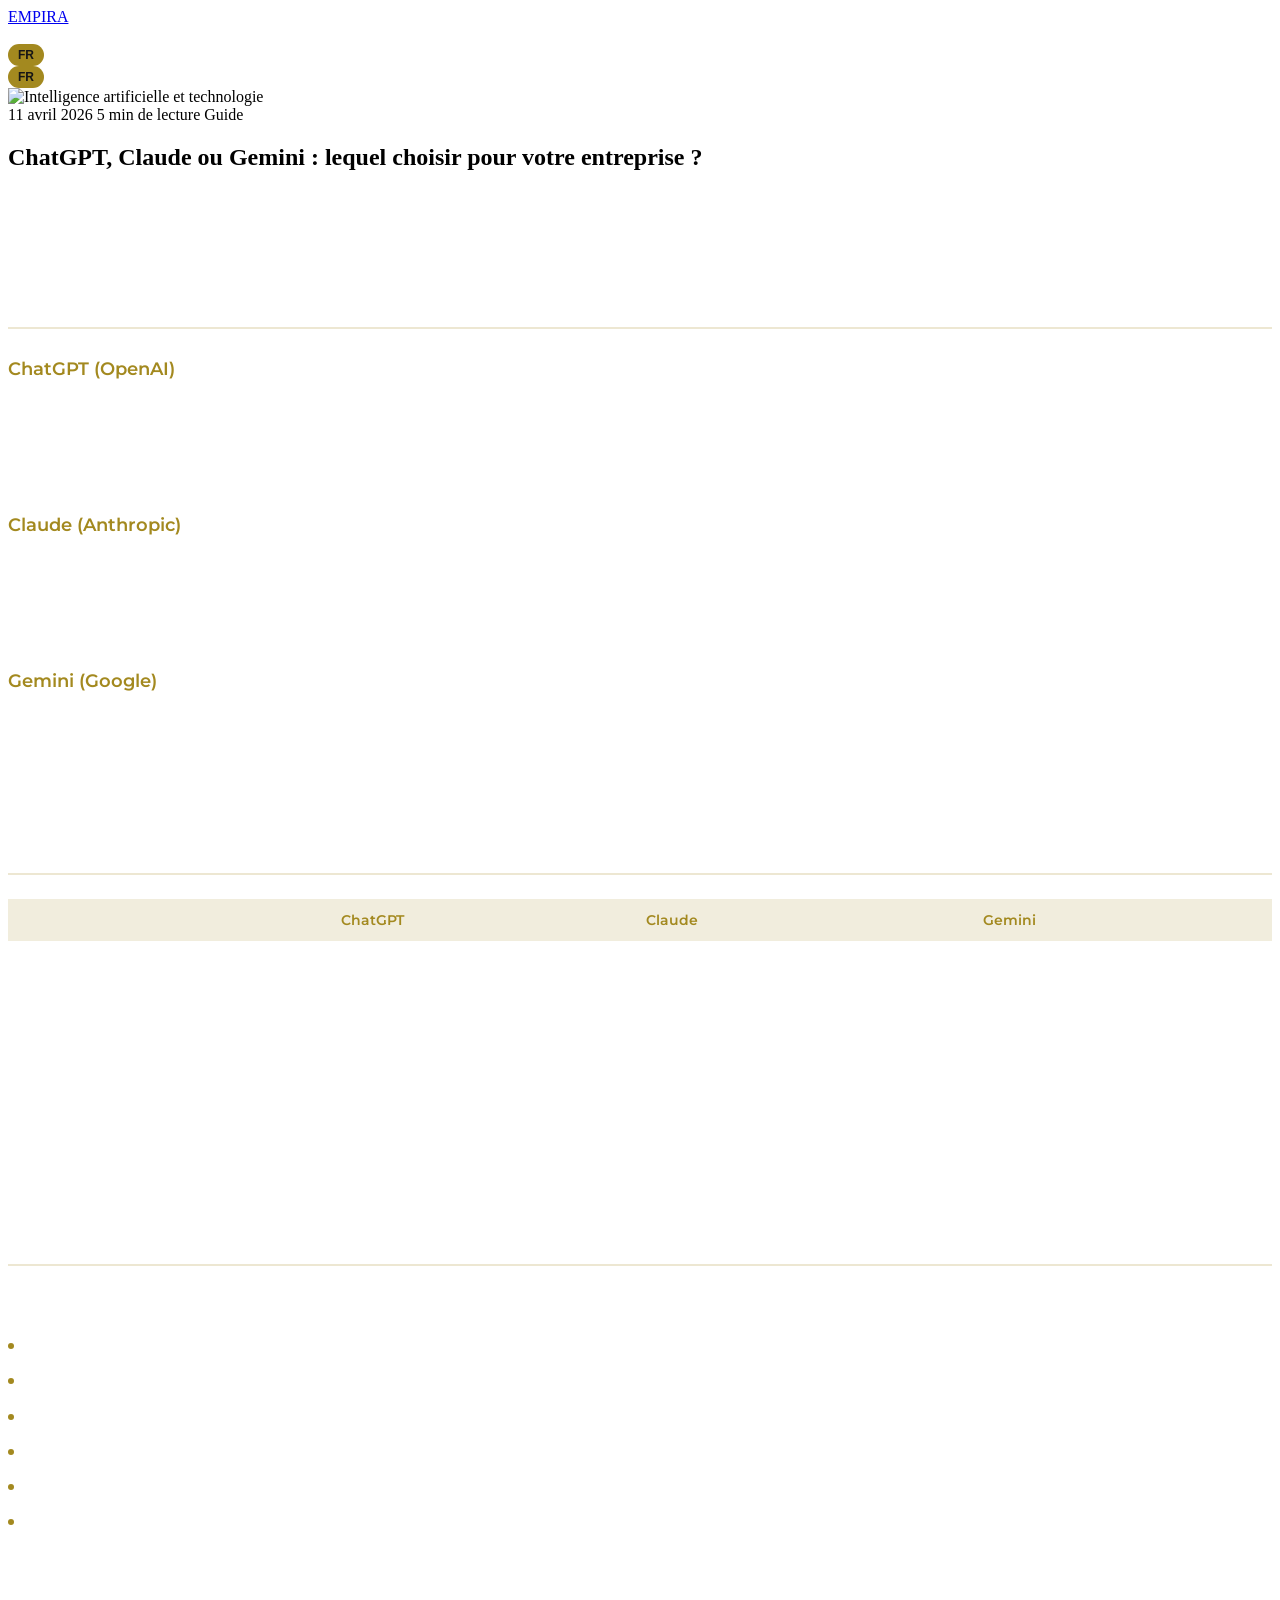
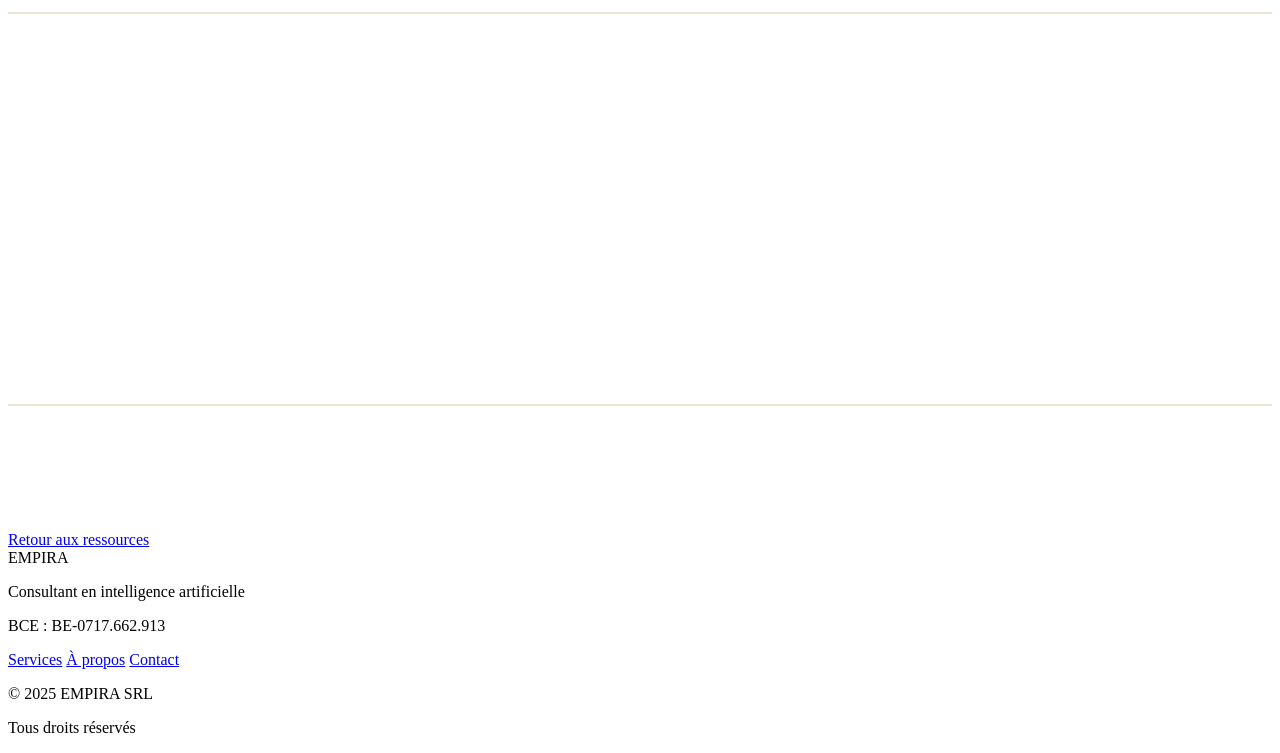
==== articles/drafts/2026-04-11-chatgpt-claude-gemini-lequel-choisir.html @ 62b1aaed "draft: ChatGPT, Claude, Gemini : lequel choisir pour votre entreprise ? Co-Authored-By: Claude Opus " ====
<!DOCTYPE html>
<html lang="fr">
<head>
  <meta charset="UTF-8">
  <meta name="viewport" content="width=device-width, initial-scale=1.0">
  <title data-i18n-title="meta.title">ChatGPT, Claude ou Gemini : lequel choisir pour votre entreprise ? | EMPIRA</title>
  <meta name="description" content="Comparatif pratique entre ChatGPT, Claude et Gemini pour les entreprises. Prix, forces, faiblesses et conseils pour faire le bon choix." data-i18n-meta="meta.description">
  <meta name="keywords" content="ChatGPT entreprise, Claude vs ChatGPT, Gemini entreprise, IA pour PME, comparatif IA, intelligence artificielle Belgique">
  <meta name="author" content="EMPIRA SRL">
  <meta name="robots" content="index, follow">
  <link rel="canonical" href="https://empira.be/articles/chatgpt-claude-gemini-lequel-choisir">

  <meta property="og:title" content="ChatGPT, Claude ou Gemini : lequel choisir pour votre entreprise ?">
  <meta property="og:description" content="Comparatif pratique entre ChatGPT, Claude et Gemini pour les entreprises.">
  <meta property="og:type" content="article">
  <meta property="og:url" content="https://empira.be/articles/chatgpt-claude-gemini-lequel-choisir">
  <meta property="og:locale" content="fr_BE">
  <meta property="og:site_name" content="EMPIRA">

  <meta name="twitter:card" content="summary_large_image">
  <meta name="twitter:title" content="ChatGPT, Claude ou Gemini : lequel choisir pour votre entreprise ?">

  <link rel="icon" type="image/x-icon" href="../../favicon.ico">

  <link rel="preconnect" href="https://fonts.googleapis.com">
  <link rel="preconnect" href="https://fonts.gstatic.com" crossorigin>
  <link href="https://fonts.googleapis.com/css2?family=Montserrat:wght@300;400;500;600;700&family=Inter:wght@300;400;500;600&display=swap" rel="stylesheet">

  <script src="https://cdn.tailwindcss.com"></script>
  <script>
    tailwind.config = {
      theme: {
        extend: {
          colors: {
            gold: { DEFAULT: '#a3891f', light: '#c9a82a', dark: '#4d410f', 50: 'rgba(163,137,31,0.1)', 100: 'rgba(163,137,31,0.2)' },
            dark: { DEFAULT: '#161616', light: '#1e1e1e', lighter: '#2a2a2a' }
          },
          fontFamily: { heading: ['Montserrat', 'sans-serif'], body: ['Inter', 'sans-serif'] }
        }
      }
    }
  </script>
  <script src="https://unpkg.com/lucide@latest"></script>

  <style>
    html { scroll-behavior: smooth; }
    ::selection { background: rgba(163,137,31,0.3); color: #fff; }
    .nav-link { color: rgba(255,255,255,0.7); font-size: 0.875rem; font-weight: 500; transition: color 0.2s; text-decoration: none; }
    .nav-link:hover { color: #a3891f; }
    .lang-btn { padding: 0.25rem 0.625rem; border-radius: 9999px; font-size: 0.75rem; font-weight: 600; color: rgba(255,255,255,0.5); transition: all 0.2s; background: transparent; border: none; cursor: pointer; }
    .lang-btn.active { background: #a3891f; color: #161616; }
    .lang-btn:hover:not(.active) { color: #a3891f; }
    .article-content h2 { font-family: 'Montserrat', sans-serif; font-size: 1.5rem; font-weight: 700; color: #fff; margin-top: 2.5rem; margin-bottom: 1rem; padding-bottom: 0.5rem; border-bottom: 2px solid rgba(163,137,31,0.2); }
    .article-content h3 { font-family: 'Montserrat', sans-serif; font-size: 1.15rem; font-weight: 600; color: #a3891f; margin-top: 1.75rem; margin-bottom: 0.75rem; }
    .article-content p { color: rgba(255,255,255,0.75); line-height: 1.85; margin-bottom: 1.25rem; }
    .article-content ul { list-style: none; padding: 0; margin-bottom: 1.25rem; }
    .article-content li { color: rgba(255,255,255,0.7); padding-left: 1.5rem; position: relative; margin-bottom: 0.5rem; line-height: 1.7; }
    .article-content li::before { content: ''; position: absolute; left: 0; top: 0.7rem; width: 6px; height: 6px; background: #a3891f; border-radius: 50%; }
    .article-content strong { color: #fff; font-weight: 600; }
    .article-content a { color: #a3891f; text-decoration: underline; text-underline-offset: 2px; }
    .article-content a:hover { color: #c9a82a; }
    .comparison-table { width: 100%; border-collapse: collapse; margin: 1.5rem 0; }
    .comparison-table th { background: rgba(163,137,31,0.15); color: #a3891f; font-family: 'Montserrat', sans-serif; font-weight: 600; padding: 0.75rem 1rem; text-align: left; font-size: 0.875rem; }
    .comparison-table td { padding: 0.75rem 1rem; border-bottom: 1px solid rgba(255,255,255,0.05); color: rgba(255,255,255,0.7); font-size: 0.875rem; }
    .comparison-table tr:hover td { background: rgba(163,137,31,0.05); }
    ::-webkit-scrollbar { width: 8px; }
    ::-webkit-scrollbar-track { background: #161616; }
    ::-webkit-scrollbar-thumb { background: rgba(163,137,31,0.3); border-radius: 4px; }
  </style>
</head>
<body class="bg-dark text-white font-body antialiased">

  <!-- NAV -->
  <nav id="navbar" class="fixed top-0 w-full z-50 bg-dark/95 backdrop-blur-sm border-b border-gold/10">
    <div class="max-w-7xl mx-auto px-4 sm:px-6 lg:px-8">
      <div class="flex items-center justify-between h-20">
        <a href="../../index.html" class="flex-shrink-0">
          <span class="font-heading text-xl font-bold tracking-widest text-gold">EMPIRA</span>
        </a>
        <div class="hidden md:flex items-center space-x-8">
          <a href="../../index.html#services" class="nav-link" data-i18n="nav.services">Services</a>
          <a href="../../index.html#about" class="nav-link" data-i18n="nav.about">À propos</a>
          <a href="../../index.html#resources" class="nav-link" data-i18n="nav.resources">Ressources</a>
          <a href="../../index.html#contact" class="nav-link" data-i18n="nav.contact">Contact</a>
          <div class="flex items-center space-x-1 ml-4 border border-gold/30 rounded-full px-1 py-1">
            <button id="lang-fr" class="lang-btn active" onclick="setLang('fr')">FR</button>
            <button id="lang-en" class="lang-btn" onclick="setLang('en')">EN</button>
          </div>
        </div>
        <div class="md:hidden flex items-center space-x-3">
          <div class="flex items-center space-x-1 border border-gold/30 rounded-full px-1 py-1">
            <button class="lang-btn active text-xs" id="lang-fr-m" onclick="setLang('fr')">FR</button>
            <button class="lang-btn text-xs" id="lang-en-m" onclick="setLang('en')">EN</button>
          </div>
        </div>
      </div>
    </div>
  </nav>

  <!-- HERO IMAGE -->
  <div class="pt-20">
    <div class="w-full h-64 sm:h-80 md:h-96 relative overflow-hidden">
      <img src="https://images.unsplash.com/photo-1677442136019-21780ecad995?w=1200&q=80" alt="Intelligence artificielle et technologie" class="w-full h-full object-cover">
      <div class="absolute inset-0 bg-gradient-to-b from-dark/30 via-dark/50 to-dark"></div>
    </div>
  </div>

  <!-- ARTICLE -->
  <article class="max-w-3xl mx-auto px-4 sm:px-6 -mt-20 relative z-10 pb-20">
    <!-- Meta -->
    <div class="flex items-center gap-4 text-sm text-gray-500 mb-6">
      <span class="flex items-center gap-1.5">
        <i data-lucide="calendar" class="w-4 h-4"></i>
        11 avril 2026
      </span>
      <span class="flex items-center gap-1.5">
        <i data-lucide="clock" class="w-4 h-4"></i>
        <span data-i18n="article.readtime">5 min de lecture</span>
      </span>
      <span class="inline-block px-2.5 py-0.5 rounded-full bg-gold-50 text-gold text-xs font-medium" data-i18n="article.tag">Guide</span>
    </div>

    <!-- Title -->
    <h1 class="font-heading text-3xl sm:text-4xl md:text-5xl font-bold mb-8 leading-tight" data-i18n="article.title">
      ChatGPT, Claude ou Gemini : lequel choisir pour votre entreprise ?
    </h1>

    <!-- Content -->
    <div class="article-content">
      <p data-i18n="article.intro">
        En 2026, les assistants IA sont partout. ChatGPT, Claude, Gemini... Les options ne manquent pas, mais laquelle correspond vraiment aux besoins de votre entreprise ? Plutôt que de vous perdre dans les détails techniques, voici un comparatif clair et concret pour vous aider à faire le bon choix.
      </p>

      <h2 data-i18n="article.h2_1">Les trois poids lourds en bref</h2>

      <h3 data-i18n="article.h3_chatgpt">ChatGPT (OpenAI)</h3>
      <p data-i18n="article.p_chatgpt">
        C'est le plus connu. Avec plus de 200 millions d'utilisateurs actifs par semaine, ChatGPT est devenu synonyme d'IA pour beaucoup de gens. Sa force ? Un écosystème gigantesque de plugins et d'intégrations, et une excellente intégration avec les outils Microsoft (Word, Excel, Outlook) via Copilot. Il est polyvalent : rédaction, analyse, code, création d'images... Il fait un peu de tout, et plutôt bien.
      </p>

      <h3 data-i18n="article.h3_claude">Claude (Anthropic)</h3>
      <p data-i18n="article.p_claude">
        Claude est le choix de ceux qui travaillent avec de longs documents ou qui ont besoin de résultats nuancés et précis. Sa capacité à traiter des textes très longs (jusqu'à un million de « tokens », soit l'équivalent de plusieurs centaines de pages) est inégalée. Il excelle en rédaction, en analyse juridique et en programmation. Autre atout : Anthropic ne réutilise pas vos données pour entraîner ses modèles, un argument de poids pour les entreprises soucieuses de confidentialité.
      </p>

      <h3 data-i18n="article.h3_gemini">Gemini (Google)</h3>
      <p data-i18n="article.p_gemini">
        Le point fort de Gemini, c'est Google. Si votre entreprise utilise Google Workspace (Gmail, Docs, Sheets, Drive), Gemini s'y intègre nativement. Il peut analyser vos emails, résumer vos documents et vous aider dans vos feuilles de calcul sans quitter votre environnement de travail. Il est aussi fort en recherche d'informations en temps réel, grâce à son accès direct au moteur de recherche Google.
      </p>

      <h2 data-i18n="article.h2_2">Comparatif rapide</h2>

      <div class="overflow-x-auto">
        <table class="comparison-table">
          <thead>
            <tr>
              <th></th>
              <th>ChatGPT</th>
              <th>Claude</th>
              <th>Gemini</th>
            </tr>
          </thead>
          <tbody>
            <tr>
              <td class="font-semibold text-white" data-i18n="article.table.price">Prix (par utilisateur/mois)</td>
              <td>~20 €</td>
              <td>~20 €</td>
              <td>~20 €</td>
            </tr>
            <tr>
              <td class="font-semibold text-white" data-i18n="article.table.free">Version gratuite</td>
              <td data-i18n="article.table.yes1">Oui</td>
              <td data-i18n="article.table.yes2">Oui</td>
              <td data-i18n="article.table.yes3">Oui</td>
            </tr>
            <tr>
              <td class="font-semibold text-white" data-i18n="article.table.strength">Point fort</td>
              <td data-i18n="article.table.str1">Polyvalence, plugins</td>
              <td data-i18n="article.table.str2">Documents longs, précision</td>
              <td data-i18n="article.table.str3">Google Workspace</td>
            </tr>
            <tr>
              <td class="font-semibold text-white" data-i18n="article.table.ecosystem">Écosystème</td>
              <td>Microsoft</td>
              <td>AWS, Google Cloud</td>
              <td>Google</td>
            </tr>
            <tr>
              <td class="font-semibold text-white" data-i18n="article.table.privacy">Confidentialité</td>
              <td data-i18n="article.table.priv1">Bonne (version payante)</td>
              <td data-i18n="article.table.priv2">Excellente</td>
              <td data-i18n="article.table.priv3">Bonne (version payante)</td>
            </tr>
            <tr>
              <td class="font-semibold text-white" data-i18n="article.table.french">Français</td>
              <td data-i18n="article.table.fr1">Très bon</td>
              <td data-i18n="article.table.fr2">Très bon</td>
              <td data-i18n="article.table.fr3">Bon</td>
            </tr>
          </tbody>
        </table>
      </div>

      <h2 data-i18n="article.h2_3">Quel outil pour quelle situation ?</h2>

      <p data-i18n="article.p_situation_intro">
        Il n'y a pas de « meilleur » outil dans l'absolu. Tout dépend de votre contexte :
      </p>

      <ul>
        <li data-i18n="article.li1"><strong>Vous utilisez Microsoft 365 ?</strong> ChatGPT (via Copilot) sera le plus naturel à intégrer dans vos habitudes.</li>
        <li data-i18n="article.li2"><strong>Vous êtes sur Google Workspace ?</strong> Gemini s'intègre sans effort dans Gmail, Docs et Sheets.</li>
        <li data-i18n="article.li3"><strong>Vous traitez de longs documents (juridique, finance, rapports) ?</strong> Claude est le meilleur choix grâce à sa capacité d'analyse étendue.</li>
        <li data-i18n="article.li4"><strong>La confidentialité est une priorité absolue ?</strong> Claude offre les meilleures garanties par défaut.</li>
        <li data-i18n="article.li5"><strong>Vous voulez un maximum de flexibilité et de plugins ?</strong> ChatGPT a l'écosystème le plus riche.</li>
        <li data-i18n="article.li6"><strong>Vous avez besoin d'informations en temps réel ?</strong> Gemini, connecté à la recherche Google, est imbattable.</li>
      </ul>

      <h2 data-i18n="article.h2_4">Quelques conseils avant de se lancer</h2>

      <p data-i18n="article.p_tips1">
        <strong>Testez avant de payer.</strong> Les trois outils proposent des versions gratuites. Essayez-les pendant une ou deux semaines avec des cas d'usage réels de votre entreprise. La théorie ne remplace pas l'expérience.
      </p>

      <p data-i18n="article.p_tips2">
        <strong>Pensez RGPD.</strong> Si votre entreprise est basée en Belgique ou en Europe, vérifiez que le fournisseur propose un accord de traitement des données (DPA) et, idéalement, un hébergement des données en Europe. N'entrez jamais de données personnelles dans les versions gratuites sans un cadre contractuel adapté.
      </p>

      <p data-i18n="article.p_tips3">
        <strong>Définissez vos cas d'usage.</strong> « On veut utiliser l'IA » ne suffit pas. Identifiez 2 ou 3 tâches concrètes où l'IA peut vous faire gagner du temps : rédaction d'emails, résumé de réunions, analyse de données, service client... C'est en partant du concret que vous ferez le bon choix.
      </p>

      <p data-i18n="article.p_tips4">
        <strong>Ne mettez pas tous vos œufs dans le même panier.</strong> Rien ne vous empêche d'utiliser plusieurs outils en parallèle. Claude pour l'analyse de contrats, ChatGPT pour le brainstorming, Gemini pour les emails... Choisissez le bon outil pour chaque tâche.
      </p>

      <h2 data-i18n="article.h2_5">En résumé</h2>

      <p data-i18n="article.p_conclusion">
        ChatGPT, Claude et Gemini sont trois excellents outils, chacun avec ses forces. Le bon choix dépend de votre écosystème existant (Microsoft, Google ou autre), de vos besoins prioritaires (rédaction, analyse, intégration) et de votre sensibilité à la confidentialité. Le meilleur conseil ? Essayez-les. En quelques jours d'utilisation réelle, vous saurez lequel colle le mieux à votre manière de travailler.
      </p>
    </div>

    <!-- Back link -->
    <div class="mt-12 pt-8 border-t border-gold/10">
      <a href="../../index.html#resources" class="inline-flex items-center gap-2 text-gold hover:text-gold-light transition-colors text-sm">
        <i data-lucide="arrow-left" class="w-4 h-4"></i>
        <span data-i18n="article.back">Retour aux ressources</span>
      </a>
    </div>
  </article>

  <!-- FOOTER -->
  <footer class="bg-dark border-t border-gold/10 py-12">
    <div class="max-w-7xl mx-auto px-4 sm:px-6 lg:px-8">
      <div class="grid md:grid-cols-3 gap-8 items-center">
        <div>
          <span class="font-heading text-xl font-bold tracking-widest text-gold">EMPIRA</span>
          <p class="text-gray-500 text-sm mt-4" data-i18n="footer.tagline">Consultant en intelligence artificielle</p>
          <p class="text-gray-600 text-xs mt-2">BCE : BE-0717.662.913</p>
        </div>
        <div class="text-center">
          <div class="flex justify-center space-x-6">
            <a href="../../index.html#services" class="text-gray-500 hover:text-gold transition-colors text-sm" data-i18n="nav.services">Services</a>
            <a href="../../index.html#about" class="text-gray-500 hover:text-gold transition-colors text-sm" data-i18n="nav.about">À propos</a>
            <a href="../../index.html#contact" class="text-gray-500 hover:text-gold transition-colors text-sm" data-i18n="nav.contact">Contact</a>
          </div>
        </div>
        <div class="text-right">
          <p class="text-gray-600 text-sm">&copy; 2025 EMPIRA SRL</p>
          <p class="text-gray-700 text-xs mt-1" data-i18n="footer.legal">Tous droits réservés</p>
        </div>
      </div>
    </div>
  </footer>

  <script>
    const translations = {
      fr: {
        "nav.services": "Services",
        "nav.about": "À propos",
        "nav.resources": "Ressources",
        "nav.contact": "Contact",
        "footer.tagline": "Consultant en intelligence artificielle",
        "footer.legal": "Tous droits réservés",
        "article.readtime": "5 min de lecture",
        "article.tag": "Guide",
        "article.title": "ChatGPT, Claude ou Gemini : lequel choisir pour votre entreprise ?",
        "article.back": "Retour aux ressources",
        "article.intro": "En 2026, les assistants IA sont partout. ChatGPT, Claude, Gemini... Les options ne manquent pas, mais laquelle correspond vraiment aux besoins de votre entreprise ? Plutôt que de vous perdre dans les détails techniques, voici un comparatif clair et concret pour vous aider à faire le bon choix.",
        "article.h2_1": "Les trois poids lourds en bref",
        "article.h3_chatgpt": "ChatGPT (OpenAI)",
        "article.p_chatgpt": "C'est le plus connu. Avec plus de 200 millions d'utilisateurs actifs par semaine, ChatGPT est devenu synonyme d'IA pour beaucoup de gens. Sa force ? Un écosystème gigantesque de plugins et d'intégrations, et une excellente intégration avec les outils Microsoft (Word, Excel, Outlook) via Copilot. Il est polyvalent : rédaction, analyse, code, création d'images... Il fait un peu de tout, et plutôt bien.",
        "article.h3_claude": "Claude (Anthropic)",
        "article.p_claude": "Claude est le choix de ceux qui travaillent avec de longs documents ou qui ont besoin de résultats nuancés et précis. Sa capacité à traiter des textes très longs (jusqu'à un million de « tokens », soit l'équivalent de plusieurs centaines de pages) est inégalée. Il excelle en rédaction, en analyse juridique et en programmation. Autre atout : Anthropic ne réutilise pas vos données pour entraîner ses modèles, un argument de poids pour les entreprises soucieuses de confidentialité.",
        "article.h3_gemini": "Gemini (Google)",
        "article.p_gemini": "Le point fort de Gemini, c'est Google. Si votre entreprise utilise Google Workspace (Gmail, Docs, Sheets, Drive), Gemini s'y intègre nativement. Il peut analyser vos emails, résumer vos documents et vous aider dans vos feuilles de calcul sans quitter votre environnement de travail. Il est aussi fort en recherche d'informations en temps réel, grâce à son accès direct au moteur de recherche Google.",
        "article.h2_2": "Comparatif rapide",
        "article.table.price": "Prix (par utilisateur/mois)",
        "article.table.free": "Version gratuite",
        "article.table.yes1": "Oui", "article.table.yes2": "Oui", "article.table.yes3": "Oui",
        "article.table.strength": "Point fort",
        "article.table.str1": "Polyvalence, plugins",
        "article.table.str2": "Documents longs, précision",
        "article.table.str3": "Google Workspace",
        "article.table.ecosystem": "Écosystème",
        "article.table.privacy": "Confidentialité",
        "article.table.priv1": "Bonne (version payante)",
        "article.table.priv2": "Excellente",
        "article.table.priv3": "Bonne (version payante)",
        "article.table.french": "Français",
        "article.table.fr1": "Très bon", "article.table.fr2": "Très bon", "article.table.fr3": "Bon",
        "article.h2_3": "Quel outil pour quelle situation ?",
        "article.p_situation_intro": "Il n'y a pas de « meilleur » outil dans l'absolu. Tout dépend de votre contexte :",
        "article.li1": "<strong>Vous utilisez Microsoft 365 ?</strong> ChatGPT (via Copilot) sera le plus naturel à intégrer dans vos habitudes.",
        "article.li2": "<strong>Vous êtes sur Google Workspace ?</strong> Gemini s'intègre sans effort dans Gmail, Docs et Sheets.",
        "article.li3": "<strong>Vous traitez de longs documents (juridique, finance, rapports) ?</strong> Claude est le meilleur choix grâce à sa capacité d'analyse étendue.",
        "article.li4": "<strong>La confidentialité est une priorité absolue ?</strong> Claude offre les meilleures garanties par défaut.",
        "article.li5": "<strong>Vous voulez un maximum de flexibilité et de plugins ?</strong> ChatGPT a l'écosystème le plus riche.",
        "article.li6": "<strong>Vous avez besoin d'informations en temps réel ?</strong> Gemini, connecté à la recherche Google, est imbattable.",
        "article.h2_4": "Quelques conseils avant de se lancer",
        "article.p_tips1": "<strong>Testez avant de payer.</strong> Les trois outils proposent des versions gratuites. Essayez-les pendant une ou deux semaines avec des cas d'usage réels de votre entreprise. La théorie ne remplace pas l'expérience.",
        "article.p_tips2": "<strong>Pensez RGPD.</strong> Si votre entreprise est basée en Belgique ou en Europe, vérifiez que le fournisseur propose un accord de traitement des données (DPA) et, idéalement, un hébergement des données en Europe. N'entrez jamais de données personnelles dans les versions gratuites sans un cadre contractuel adapté.",
        "article.p_tips3": "<strong>Définissez vos cas d'usage.</strong> « On veut utiliser l'IA » ne suffit pas. Identifiez 2 ou 3 tâches concrètes où l'IA peut vous faire gagner du temps : rédaction d'emails, résumé de réunions, analyse de données, service client... C'est en partant du concret que vous ferez le bon choix.",
        "article.p_tips4": "<strong>Ne mettez pas tous vos œufs dans le même panier.</strong> Rien ne vous empêche d'utiliser plusieurs outils en parallèle. Claude pour l'analyse de contrats, ChatGPT pour le brainstorming, Gemini pour les emails... Choisissez le bon outil pour chaque tâche.",
        "article.h2_5": "En résumé",
        "article.p_conclusion": "ChatGPT, Claude et Gemini sont trois excellents outils, chacun avec ses forces. Le bon choix dépend de votre écosystème existant (Microsoft, Google ou autre), de vos besoins prioritaires (rédaction, analyse, intégration) et de votre sensibilité à la confidentialité. Le meilleur conseil ? Essayez-les. En quelques jours d'utilisation réelle, vous saurez lequel colle le mieux à votre manière de travailler."
      },
      en: {
        "nav.services": "Services",
        "nav.about": "About",
        "nav.resources": "Resources",
        "nav.contact": "Contact",
        "footer.tagline": "Artificial Intelligence Consultant",
        "footer.legal": "All rights reserved",
        "article.readtime": "5 min read",
        "article.tag": "Guide",
        "article.title": "ChatGPT, Claude or Gemini: which one should your business choose?",
        "article.back": "Back to resources",
        "article.intro": "In 2026, AI assistants are everywhere. ChatGPT, Claude, Gemini... There's no shortage of options, but which one actually fits your business needs? Rather than getting lost in technical details, here's a clear, practical comparison to help you make the right choice.",
        "article.h2_1": "The three heavyweights at a glance",
        "article.h3_chatgpt": "ChatGPT (OpenAI)",
        "article.p_chatgpt": "It's the most well-known. With over 200 million weekly active users, ChatGPT has become synonymous with AI for many people. Its strength? A massive ecosystem of plugins and integrations, and excellent integration with Microsoft tools (Word, Excel, Outlook) via Copilot. It's versatile: writing, analysis, coding, image generation... It does a bit of everything, and does it well.",
        "article.h3_claude": "Claude (Anthropic)",
        "article.p_claude": "Claude is the choice for those working with lengthy documents or needing nuanced, precise results. Its ability to process very long texts (up to one million 'tokens', equivalent to several hundred pages) is unmatched. It excels at writing, legal analysis, and programming. Another advantage: Anthropic doesn't reuse your data to train its models — a compelling argument for privacy-conscious businesses.",
        "article.h3_gemini": "Gemini (Google)",
        "article.p_gemini": "Gemini's strong suit is Google. If your company uses Google Workspace (Gmail, Docs, Sheets, Drive), Gemini integrates natively. It can analyse your emails, summarise your documents, and help with spreadsheets — all without leaving your work environment. It's also strong at real-time information retrieval, thanks to its direct access to the Google search engine.",
        "article.h2_2": "Quick comparison",
        "article.table.price": "Price (per user/month)",
        "article.table.free": "Free version",
        "article.table.yes1": "Yes", "article.table.yes2": "Yes", "article.table.yes3": "Yes",
        "article.table.strength": "Key strength",
        "article.table.str1": "Versatility, plugins",
        "article.table.str2": "Long documents, precision",
        "article.table.str3": "Google Workspace",
        "article.table.ecosystem": "Ecosystem",
        "article.table.privacy": "Privacy",
        "article.table.priv1": "Good (paid version)",
        "article.table.priv2": "Excellent",
        "article.table.priv3": "Good (paid version)",
        "article.table.french": "French language",
        "article.table.fr1": "Very good", "article.table.fr2": "Very good", "article.table.fr3": "Good",
        "article.h2_3": "Which tool for which situation?",
        "article.p_situation_intro": "There's no single 'best' tool. It all depends on your context:",
        "article.li1": "<strong>Using Microsoft 365?</strong> ChatGPT (via Copilot) will feel most natural to integrate into your workflow.",
        "article.li2": "<strong>On Google Workspace?</strong> Gemini integrates effortlessly into Gmail, Docs and Sheets.",
        "article.li3": "<strong>Processing long documents (legal, finance, reports)?</strong> Claude is the best choice thanks to its extended analysis capability.",
        "article.li4": "<strong>Privacy is a top priority?</strong> Claude offers the best guarantees by default.",
        "article.li5": "<strong>Want maximum flexibility and plugins?</strong> ChatGPT has the richest ecosystem.",
        "article.li6": "<strong>Need real-time information?</strong> Gemini, connected to Google Search, is unbeatable.",
        "article.h2_4": "A few tips before getting started",
        "article.p_tips1": "<strong>Test before you pay.</strong> All three tools offer free versions. Try them for a week or two with real use cases from your business. Theory doesn't replace hands-on experience.",
        "article.p_tips2": "<strong>Think GDPR.</strong> If your business is based in Belgium or Europe, check that the provider offers a Data Processing Agreement (DPA) and, ideally, European data hosting. Never enter personal data into free versions without a proper contractual framework.",
        "article.p_tips3": "<strong>Define your use cases.</strong> 'We want to use AI' isn't enough. Identify 2 or 3 specific tasks where AI can save you time: drafting emails, summarising meetings, data analysis, customer service... Starting from concrete needs is how you'll make the right choice.",
        "article.p_tips4": "<strong>Don't put all your eggs in one basket.</strong> Nothing stops you from using multiple tools in parallel. Claude for contract analysis, ChatGPT for brainstorming, Gemini for emails... Pick the right tool for each task.",
        "article.h2_5": "In summary",
        "article.p_conclusion": "ChatGPT, Claude and Gemini are three excellent tools, each with its strengths. The right choice depends on your existing ecosystem (Microsoft, Google, or other), your priority needs (writing, analysis, integration), and how much you value privacy. The best advice? Try them. After a few days of real use, you'll know which one fits your way of working best."
      }
    };

    let currentLang = localStorage.getItem('empira-lang') || 'fr';

    function setLang(lang) {
      currentLang = lang;
      localStorage.setItem('empira-lang', lang);
      document.documentElement.lang = lang;
      document.querySelectorAll('[data-i18n]').forEach(el => {
        const key = el.getAttribute('data-i18n');
        if (translations[lang][key]) el.innerHTML = translations[lang][key];
      });
      // Update meta
      if (lang === 'en') {
        document.title = 'ChatGPT, Claude or Gemini: which one should your business choose? | EMPIRA';
        document.querySelector('meta[name="description"]').content = 'Practical comparison between ChatGPT, Claude and Gemini for businesses. Pricing, strengths, weaknesses and advice to make the right choice.';
      } else {
        document.title = 'ChatGPT, Claude ou Gemini : lequel choisir pour votre entreprise ? | EMPIRA';
        document.querySelector('meta[name="description"]').content = 'Comparatif pratique entre ChatGPT, Claude et Gemini pour les entreprises. Prix, forces, faiblesses et conseils pour faire le bon choix.';
      }
      document.querySelectorAll('.lang-btn').forEach(b => b.classList.remove('active'));
      document.getElementById('lang-' + lang)?.classList.add('active');
      document.getElementById('lang-' + lang + '-m')?.classList.add('active');
    }

    document.addEventListener('DOMContentLoaded', () => {
      lucide.createIcons();
      setLang(currentLang);
    });
  </script>
</body>
</html>
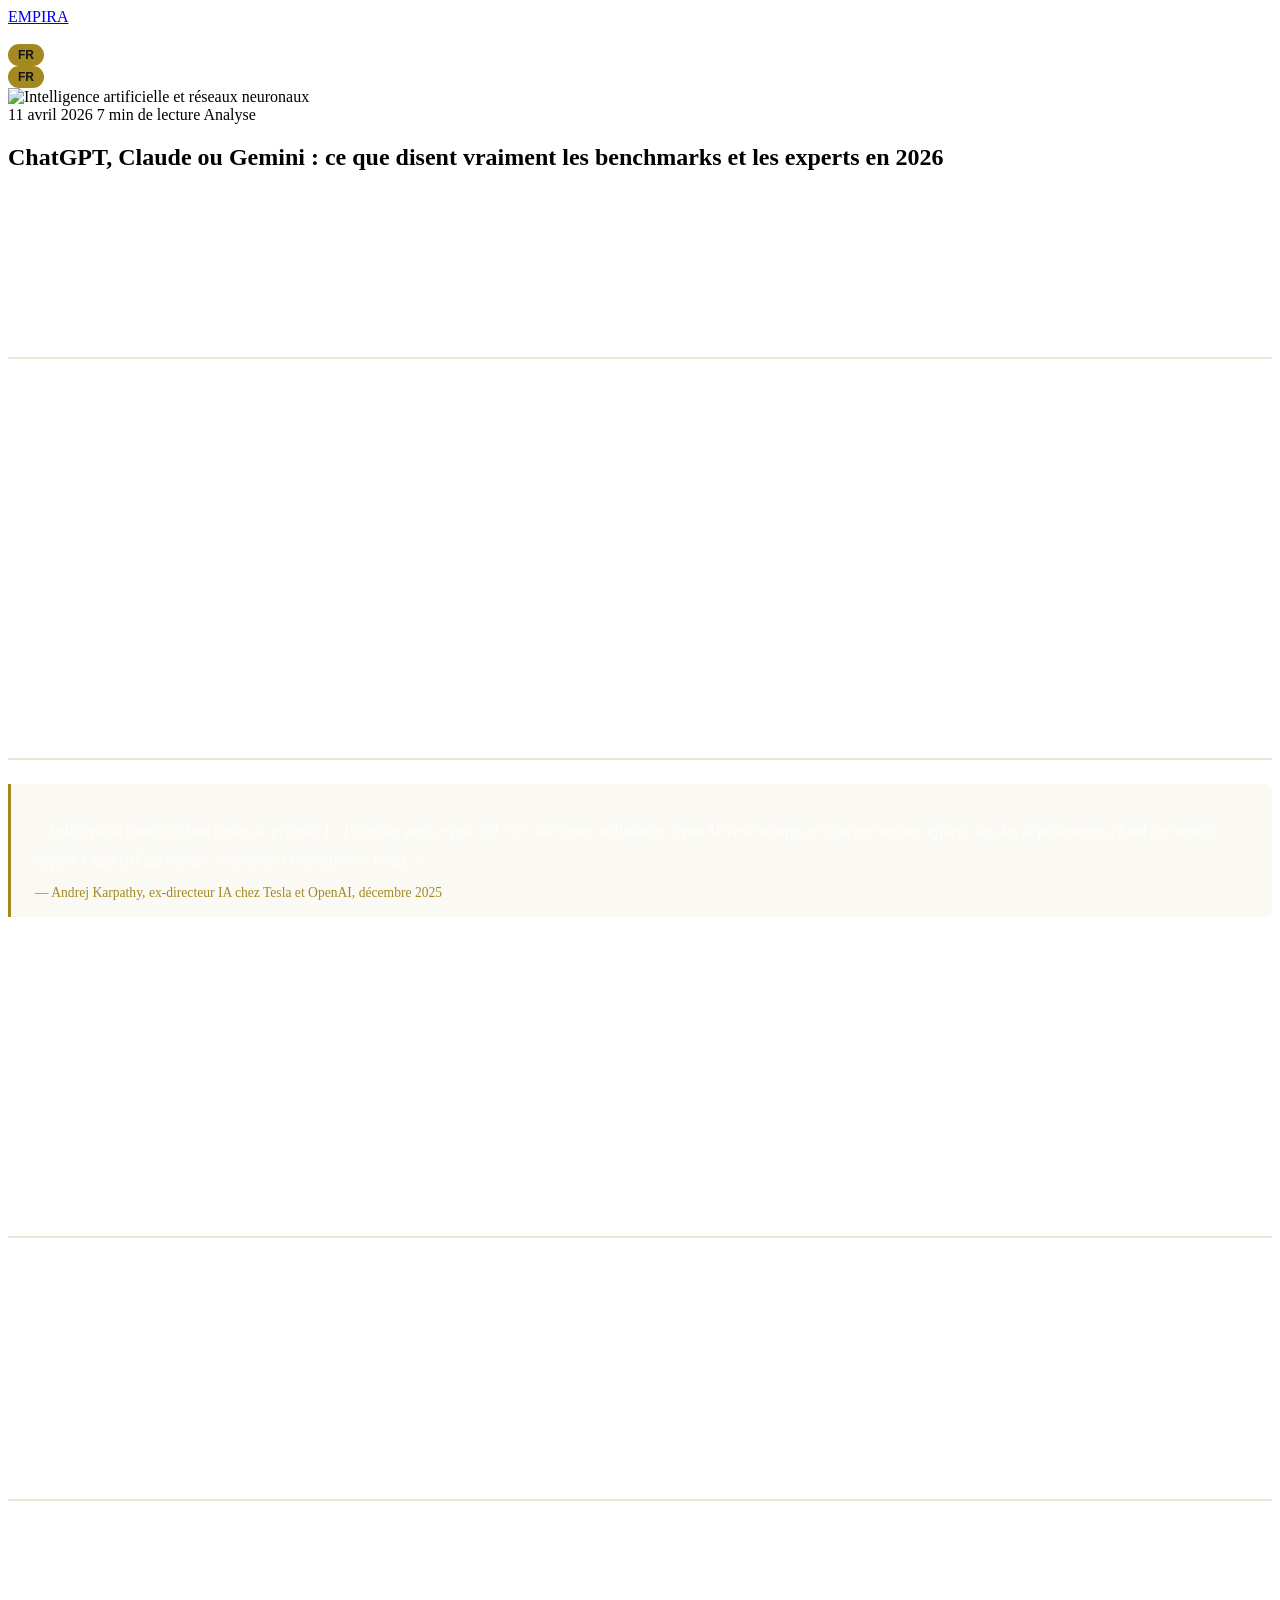
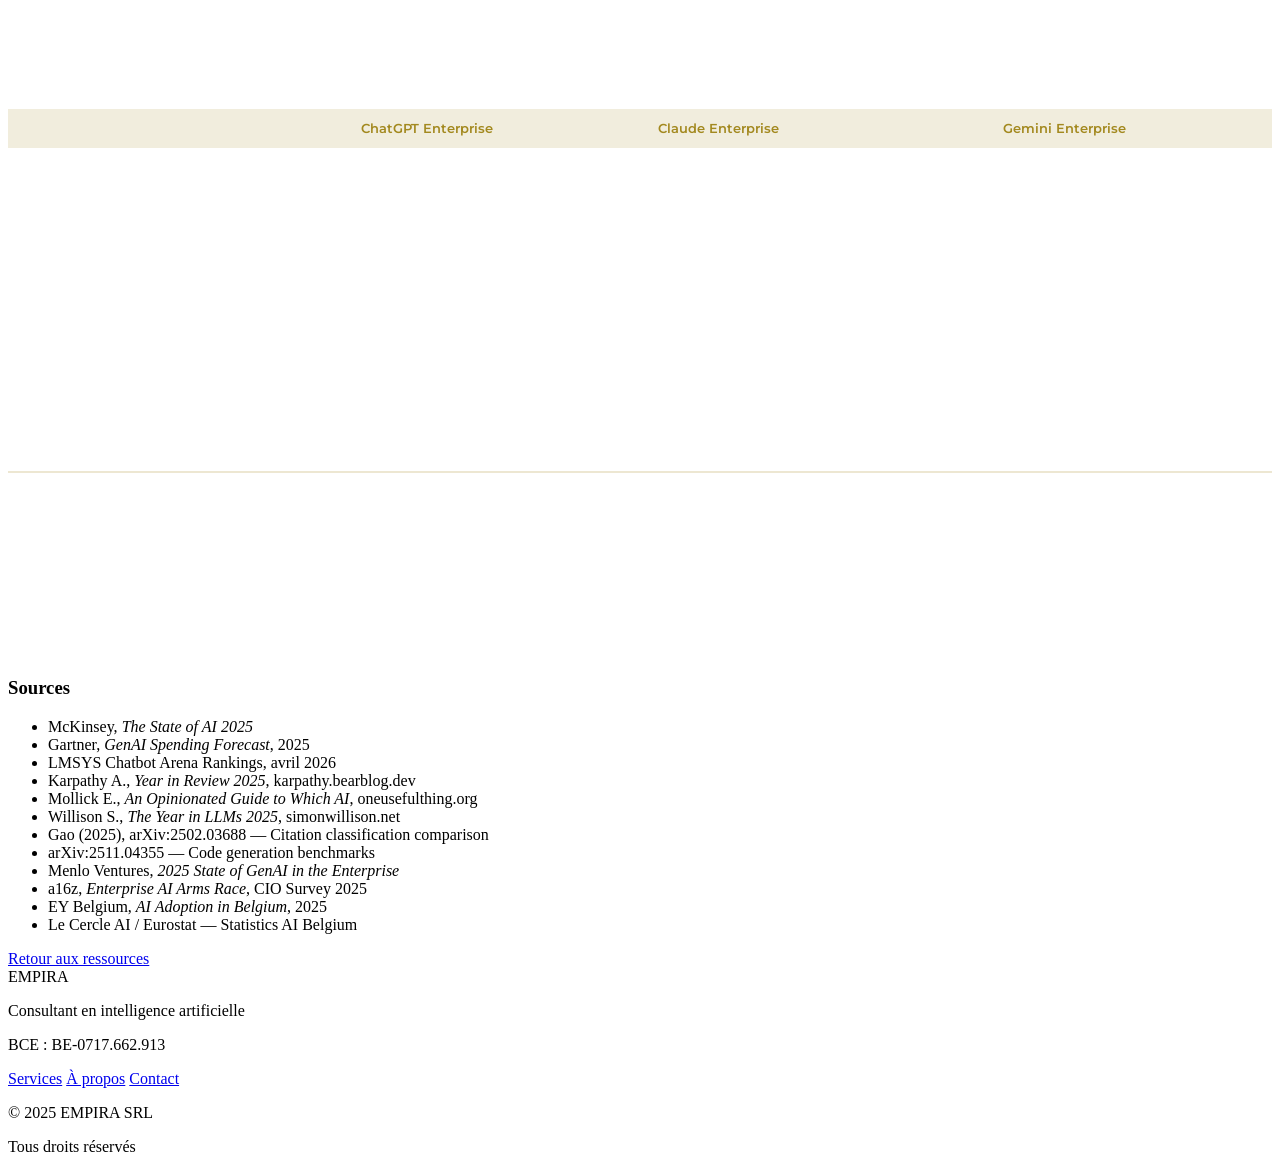
==== commit d76608bc: "draft: ChatGPT, Claude ou Gemini — version approfondie avec benchmarks, experts et données belges Ar" ====
--- a/articles/drafts/2026-04-11-chatgpt-claude-gemini-lequel-choisir.html
+++ b/articles/drafts/2026-04-11-chatgpt-claude-gemini-lequel-choisir.html
@@ -3,25 +3,24 @@
 <head>
   <meta charset="UTF-8">
   <meta name="viewport" content="width=device-width, initial-scale=1.0">
-  <title data-i18n-title="meta.title">ChatGPT, Claude ou Gemini : lequel choisir pour votre entreprise ? | EMPIRA</title>
-  <meta name="description" content="Comparatif pratique entre ChatGPT, Claude et Gemini pour les entreprises. Prix, forces, faiblesses et conseils pour faire le bon choix." data-i18n-meta="meta.description">
-  <meta name="keywords" content="ChatGPT entreprise, Claude vs ChatGPT, Gemini entreprise, IA pour PME, comparatif IA, intelligence artificielle Belgique">
+  <title>ChatGPT, Claude ou Gemini : le vrai comparatif pour les entreprises en 2026 | EMPIRA</title>
+  <meta name="description" content="Benchmarks, avis d'experts et données concrètes : comparatif approfondi entre ChatGPT, Claude et Gemini pour les entreprises belges et européennes en 2026.">
+  <meta name="keywords" content="ChatGPT vs Claude vs Gemini, comparatif IA entreprise 2026, LLM benchmark, IA pour PME Belgique, RGPD IA, EU AI Act">
   <meta name="author" content="EMPIRA SRL">
   <meta name="robots" content="index, follow">
   <link rel="canonical" href="https://empira.be/articles/chatgpt-claude-gemini-lequel-choisir">
 
-  <meta property="og:title" content="ChatGPT, Claude ou Gemini : lequel choisir pour votre entreprise ?">
-  <meta property="og:description" content="Comparatif pratique entre ChatGPT, Claude et Gemini pour les entreprises.">
+  <meta property="og:title" content="ChatGPT, Claude ou Gemini : le vrai comparatif pour les entreprises en 2026">
+  <meta property="og:description" content="Benchmarks, experts et données concrètes pour choisir le bon LLM en entreprise.">
   <meta property="og:type" content="article">
   <meta property="og:url" content="https://empira.be/articles/chatgpt-claude-gemini-lequel-choisir">
   <meta property="og:locale" content="fr_BE">
   <meta property="og:site_name" content="EMPIRA">
 
   <meta name="twitter:card" content="summary_large_image">
-  <meta name="twitter:title" content="ChatGPT, Claude ou Gemini : lequel choisir pour votre entreprise ?">
+  <meta name="twitter:title" content="ChatGPT, Claude ou Gemini : le vrai comparatif 2026">
 
   <link rel="icon" type="image/x-icon" href="../../favicon.ico">
-
   <link rel="preconnect" href="https://fonts.googleapis.com">
   <link rel="preconnect" href="https://fonts.gstatic.com" crossorigin>
   <link href="https://fonts.googleapis.com/css2?family=Montserrat:wght@300;400;500;600;700&family=Inter:wght@300;400;500;600&display=swap" rel="stylesheet">
@@ -59,10 +58,14 @@
     .article-content strong { color: #fff; font-weight: 600; }
     .article-content a { color: #a3891f; text-decoration: underline; text-underline-offset: 2px; }
     .article-content a:hover { color: #c9a82a; }
+    .quote-block { border-left: 3px solid #a3891f; padding: 1rem 1.5rem; margin: 1.5rem 0; background: rgba(163,137,31,0.05); border-radius: 0 0.5rem 0.5rem 0; }
+    .quote-block p { color: rgba(255,255,255,0.8); font-style: italic; margin-bottom: 0.5rem; }
+    .quote-block cite { color: #a3891f; font-size: 0.85rem; font-style: normal; }
     .comparison-table { width: 100%; border-collapse: collapse; margin: 1.5rem 0; }
-    .comparison-table th { background: rgba(163,137,31,0.15); color: #a3891f; font-family: 'Montserrat', sans-serif; font-weight: 600; padding: 0.75rem 1rem; text-align: left; font-size: 0.875rem; }
-    .comparison-table td { padding: 0.75rem 1rem; border-bottom: 1px solid rgba(255,255,255,0.05); color: rgba(255,255,255,0.7); font-size: 0.875rem; }
+    .comparison-table th { background: rgba(163,137,31,0.15); color: #a3891f; font-family: 'Montserrat', sans-serif; font-weight: 600; padding: 0.75rem 1rem; text-align: left; font-size: 0.8rem; }
+    .comparison-table td { padding: 0.75rem 1rem; border-bottom: 1px solid rgba(255,255,255,0.05); color: rgba(255,255,255,0.7); font-size: 0.8rem; }
     .comparison-table tr:hover td { background: rgba(163,137,31,0.05); }
+    .source-ref { color: rgba(255,255,255,0.4); font-size: 0.75rem; }
     ::-webkit-scrollbar { width: 8px; }
     ::-webkit-scrollbar-track { background: #161616; }
     ::-webkit-scrollbar-thumb { background: rgba(163,137,31,0.3); border-radius: 4px; }
@@ -71,7 +74,7 @@
 <body class="bg-dark text-white font-body antialiased">
 
   <!-- NAV -->
-  <nav id="navbar" class="fixed top-0 w-full z-50 bg-dark/95 backdrop-blur-sm border-b border-gold/10">
+  <nav class="fixed top-0 w-full z-50 bg-dark/95 backdrop-blur-sm border-b border-gold/10">
     <div class="max-w-7xl mx-auto px-4 sm:px-6 lg:px-8">
       <div class="flex items-center justify-between h-20">
         <a href="../../index.html" class="flex-shrink-0">
@@ -100,14 +103,13 @@
   <!-- HERO IMAGE -->
   <div class="pt-20">
     <div class="w-full h-64 sm:h-80 md:h-96 relative overflow-hidden">
-      <img src="https://images.unsplash.com/photo-1677442136019-21780ecad995?w=1200&q=80" alt="Intelligence artificielle et technologie" class="w-full h-full object-cover">
+      <img src="https://images.unsplash.com/photo-1677442136019-21780ecad995?w=1200&q=80" alt="Intelligence artificielle et réseaux neuronaux" class="w-full h-full object-cover">
       <div class="absolute inset-0 bg-gradient-to-b from-dark/30 via-dark/50 to-dark"></div>
     </div>
   </div>
 
   <!-- ARTICLE -->
   <article class="max-w-3xl mx-auto px-4 sm:px-6 -mt-20 relative z-10 pb-20">
-    <!-- Meta -->
     <div class="flex items-center gap-4 text-sm text-gray-500 mb-6">
       <span class="flex items-center gap-1.5">
         <i data-lucide="calendar" class="w-4 h-4"></i>
@@ -115,134 +117,150 @@
       </span>
       <span class="flex items-center gap-1.5">
         <i data-lucide="clock" class="w-4 h-4"></i>
-        <span data-i18n="article.readtime">5 min de lecture</span>
+        <span data-i18n="article.readtime">7 min de lecture</span>
       </span>
-      <span class="inline-block px-2.5 py-0.5 rounded-full bg-gold-50 text-gold text-xs font-medium" data-i18n="article.tag">Guide</span>
-    </div>
-
-    <!-- Title -->
+      <span class="inline-block px-2.5 py-0.5 rounded-full bg-gold-50 text-gold text-xs font-medium" data-i18n="article.tag">Analyse</span>
+    </div>
+
     <h1 class="font-heading text-3xl sm:text-4xl md:text-5xl font-bold mb-8 leading-tight" data-i18n="article.title">
-      ChatGPT, Claude ou Gemini : lequel choisir pour votre entreprise ?
+      ChatGPT, Claude ou Gemini : ce que disent vraiment les benchmarks et les experts en 2026
     </h1>
 
-    <!-- Content -->
     <div class="article-content">
       <p data-i18n="article.intro">
-        En 2026, les assistants IA sont partout. ChatGPT, Claude, Gemini... Les options ne manquent pas, mais laquelle correspond vraiment aux besoins de votre entreprise ? Plutôt que de vous perdre dans les détails techniques, voici un comparatif clair et concret pour vous aider à faire le bon choix.
-      </p>
-
-      <h2 data-i18n="article.h2_1">Les trois poids lourds en bref</h2>
-
-      <h3 data-i18n="article.h3_chatgpt">ChatGPT (OpenAI)</h3>
-      <p data-i18n="article.p_chatgpt">
-        C'est le plus connu. Avec plus de 200 millions d'utilisateurs actifs par semaine, ChatGPT est devenu synonyme d'IA pour beaucoup de gens. Sa force ? Un écosystème gigantesque de plugins et d'intégrations, et une excellente intégration avec les outils Microsoft (Word, Excel, Outlook) via Copilot. Il est polyvalent : rédaction, analyse, code, création d'images... Il fait un peu de tout, et plutôt bien.
-      </p>
-
-      <h3 data-i18n="article.h3_claude">Claude (Anthropic)</h3>
-      <p data-i18n="article.p_claude">
-        Claude est le choix de ceux qui travaillent avec de longs documents ou qui ont besoin de résultats nuancés et précis. Sa capacité à traiter des textes très longs (jusqu'à un million de « tokens », soit l'équivalent de plusieurs centaines de pages) est inégalée. Il excelle en rédaction, en analyse juridique et en programmation. Autre atout : Anthropic ne réutilise pas vos données pour entraîner ses modèles, un argument de poids pour les entreprises soucieuses de confidentialité.
-      </p>
-
-      <h3 data-i18n="article.h3_gemini">Gemini (Google)</h3>
-      <p data-i18n="article.p_gemini">
-        Le point fort de Gemini, c'est Google. Si votre entreprise utilise Google Workspace (Gmail, Docs, Sheets, Drive), Gemini s'y intègre nativement. Il peut analyser vos emails, résumer vos documents et vous aider dans vos feuilles de calcul sans quitter votre environnement de travail. Il est aussi fort en recherche d'informations en temps réel, grâce à son accès direct au moteur de recherche Google.
-      </p>
-
-      <h2 data-i18n="article.h2_2">Comparatif rapide</h2>
+        78% des entreprises utilisent désormais l'IA, selon le dernier rapport McKinsey. Pourtant, seulement 26% ont réussi à dépasser le stade du pilote. Le choix de l'outil n'explique pas tout, mais il conditionne souvent la suite. Voici ce que les benchmarks académiques, les retours d'expérience et les experts reconnus nous apprennent sur les trois LLM dominants du marché — loin des comparatifs marketing habituels.
+      </p>
+
+      <h2 data-i18n="article.h2_1">Les benchmarks ne racontent pas l'histoire que vous croyez</h2>
+
+      <p data-i18n="article.p_bench1">
+        Sur le papier, les scores se resserrent. MMLU, HumanEval, MATH : les trois fournisseurs affichent des résultats comparables sur les benchmarks classiques. Mais les vrais écarts se révèlent sur les tests de raisonnement complexe. Sur GPQA Diamond — un benchmark conçu par des doctorants pour des doctorants — Claude Opus 4.6 atteint 91,3%, contre 87,4% pour o3-pro (OpenAI) et ~84% pour Gemini 2.5 Pro (sources : LMSYS Chatbot Arena, Vellum LLM Leaderboard, avril 2026).
+      </p>
+
+      <p data-i18n="article.p_bench2">
+        Le classement LMSYS Chatbot Arena, basé sur plus de 6 millions de votes d'utilisateurs réels, confirme cette tendance : Claude Opus 4.6 Thinking occupe la première place (Elo 1504), suivi de Gemini 3.1 Pro (1493) et GPT-5.4 (1484). En programmation spécifiquement, Claude domine les 5 premières places. Mais attention : ces classements évoluent chaque mois. L'outil « le meilleur » aujourd'hui ne le sera peut-être plus dans six mois.
+      </p>
+
+      <p data-i18n="article.p_bench3">
+        Ce qui est plus révélateur, ce sont les études académiques spécialisées. Gao (2025, arXiv:2502.03688) a montré que Claude 3.5 Sonnet obtient le taux d'erreur le plus bas (0,327) en classification de citations scientifiques, devant GPT-4o-mini et Gemini 1.5 Flash. Mais une autre étude (arXiv:2511.04355) révèle que tous les modèles continuent de « buter » sur les tâches algorithmiques complexes. Autrement dit : les LLM progressent, mais aucun n'est infaillible.
+      </p>
+
+      <h2 data-i18n="article.h2_2">Ce qu'en disent ceux qui comptent</h2>
+
+      <div class="quote-block" data-i18n="article.quote1">
+        <p>« Anthropic a trouvé le bon ordre de priorité [...] c'est un petit esprit qui "vit" sur votre ordinateur. OpenAI s'est trompé en concentrant ses efforts sur des déploiements cloud orchestrés depuis ChatGPT au lieu de simplement travailler en local. »</p>
+        <cite>— Andrej Karpathy, ex-directeur IA chez Tesla et OpenAI, décembre 2025</cite>
+      </div>
+
+      <p data-i18n="article.p_expert1">
+        L'avis de Karpathy est significatif : c'est un ancien d'OpenAI qui recommande désormais Claude pour le travail de code. Mais il nuance — il utilise o3 pour les requêtes « complexes et importantes » et GPT-4o pour l'usage quotidien.
+      </p>
+
+      <p data-i18n="article.p_expert2">
+        Ethan Mollick, professeur à Wharton et l'un des chercheurs les plus suivis sur l'IA en entreprise, propose une grille plus pragmatique : Claude capture le mieux votre style d'écriture, ChatGPT est le « sweet spot » pour la recherche approfondie — ni trop court ni trop long — et sa fonction Memory est un avantage décisif pour le travail de connaissance au quotidien.
+      </p>
+
+      <p data-i18n="article.p_expert3">
+        Simon Willison, expert en outils de développement, résume l'année 2025 ainsi : « OpenAI a toujours des modèles de premier plan, mais ils sont challengés sur tous les fronts », tandis que « Google Gemini a eu une très bonne année » avec un pricing agressif. Le consensus ? Aucun outil ne domine seul — l'avantage réel vient de savoir lequel déployer où.
+      </p>
+
+      <h2 data-i18n="article.h2_3">La réalité du terrain : ROI et adoption</h2>
+
+      <p data-i18n="article.p_roi1">
+        Les chiffres de retour sur investissement sont frappants. L'étude Microsoft/IDC rapporte un retour moyen de 3,70 $ par dollar investi dans l'IA générative, les top performers atteignant 10,30 $. Morgan Stanley économise 10 à 15 heures par semaine et par conseiller financier grâce à ses outils construits sur OpenAI.
+      </p>
+
+      <p data-i18n="article.p_roi2">
+        Côté adoption, le rapport Menlo Ventures 2025 (auprès de ~500 décideurs) indique que les équipes développement gagnent plus de 15% en vélocité, tandis que les solutions de documentation médicale (Abridge, Ambience) réduisent le temps de rédaction de plus de 50%. La part de marché enterprise de Claude est passée de ~20% à 44% des entreprises l'utilisant en production, selon le sondage a16z auprès de CIO.
+      </p>
+
+      <h2 data-i18n="article.h2_4">Le cas belge et européen : RGPD, EU AI Act et réalité du terrain</h2>
+
+      <p data-i18n="article.p_be1">
+        La Belgique se classe 3e dans l'UE pour l'adoption de l'IA en entreprise (25% des entreprises de 10+ employés), derrière le Danemark et la Suède (Eurostat). 24% des travailleurs belges utilisent l'IA régulièrement, en hausse de 50% par rapport à 2024 (EY Belgium). Mais 80% des employés estiment la formation insuffisante — un paradoxe qui illustre bien le fossé entre adoption et maîtrise.
+      </p>
+
+      <p data-i18n="article.p_be2">
+        Depuis le 2 août 2025, les obligations GPAI de l'EU AI Act sont en vigueur : transparence, documentation technique et conformité au droit d'auteur. Tout envoi de données personnelles vers une API d'IA constitue un « traitement » au sens du RGPD — un DPA (accord de traitement des données) est obligatoire, pas optionnel.
+      </p>
 
       <div class="overflow-x-auto">
         <table class="comparison-table">
           <thead>
             <tr>
               <th></th>
-              <th>ChatGPT</th>
-              <th>Claude</th>
-              <th>Gemini</th>
+              <th>ChatGPT Enterprise</th>
+              <th>Claude Enterprise</th>
+              <th>Gemini Enterprise</th>
             </tr>
           </thead>
           <tbody>
             <tr>
-              <td class="font-semibold text-white" data-i18n="article.table.price">Prix (par utilisateur/mois)</td>
-              <td>~20 €</td>
-              <td>~20 €</td>
-              <td>~20 €</td>
-            </tr>
-            <tr>
-              <td class="font-semibold text-white" data-i18n="article.table.free">Version gratuite</td>
-              <td data-i18n="article.table.yes1">Oui</td>
-              <td data-i18n="article.table.yes2">Oui</td>
-              <td data-i18n="article.table.yes3">Oui</td>
-            </tr>
-            <tr>
-              <td class="font-semibold text-white" data-i18n="article.table.strength">Point fort</td>
-              <td data-i18n="article.table.str1">Polyvalence, plugins</td>
-              <td data-i18n="article.table.str2">Documents longs, précision</td>
-              <td data-i18n="article.table.str3">Google Workspace</td>
-            </tr>
-            <tr>
-              <td class="font-semibold text-white" data-i18n="article.table.ecosystem">Écosystème</td>
-              <td>Microsoft</td>
-              <td>AWS, Google Cloud</td>
-              <td>Google</td>
-            </tr>
-            <tr>
-              <td class="font-semibold text-white" data-i18n="article.table.privacy">Confidentialité</td>
-              <td data-i18n="article.table.priv1">Bonne (version payante)</td>
-              <td data-i18n="article.table.priv2">Excellente</td>
-              <td data-i18n="article.table.priv3">Bonne (version payante)</td>
-            </tr>
-            <tr>
-              <td class="font-semibold text-white" data-i18n="article.table.french">Français</td>
-              <td data-i18n="article.table.fr1">Très bon</td>
-              <td data-i18n="article.table.fr2">Très bon</td>
-              <td data-i18n="article.table.fr3">Bon</td>
+              <td class="font-semibold text-white" data-i18n="article.table.price">Prix / utilisateur / mois</td>
+              <td>~50 € (custom)</td>
+              <td data-i18n="article.table.price_claude">Custom</td>
+              <td>~30 €</td>
+            </tr>
+            <tr>
+              <td class="font-semibold text-white" data-i18n="article.table.eu_data">Hébergement UE</td>
+              <td data-i18n="article.table.eu1">Oui (sélection région)</td>
+              <td data-i18n="article.table.eu2">Via AWS Bedrock / Vertex AI</td>
+              <td data-i18n="article.table.eu3">Oui (config Workspace)</td>
+            </tr>
+            <tr>
+              <td class="font-semibold text-white" data-i18n="article.table.training">Entraînement sur vos données</td>
+              <td data-i18n="article.table.no">Non (par défaut)</td>
+              <td data-i18n="article.table.no2">Non (par défaut)</td>
+              <td data-i18n="article.table.no3">Non (Cloud/Workspace)</td>
+            </tr>
+            <tr>
+              <td class="font-semibold text-white" data-i18n="article.table.certs">Certifications</td>
+              <td>SOC 2 Type II</td>
+              <td>SOC 2, ISO 27001, ISO 42001</td>
+              <td>SOC 2</td>
+            </tr>
+            <tr>
+              <td class="font-semibold text-white" data-i18n="article.table.context">Fenêtre de contexte max</td>
+              <td>128K tokens</td>
+              <td>1M tokens</td>
+              <td>1-2M tokens</td>
             </tr>
           </tbody>
         </table>
       </div>
-
-      <h2 data-i18n="article.h2_3">Quel outil pour quelle situation ?</h2>
-
-      <p data-i18n="article.p_situation_intro">
-        Il n'y a pas de « meilleur » outil dans l'absolu. Tout dépend de votre contexte :
-      </p>
-
-      <ul>
-        <li data-i18n="article.li1"><strong>Vous utilisez Microsoft 365 ?</strong> ChatGPT (via Copilot) sera le plus naturel à intégrer dans vos habitudes.</li>
-        <li data-i18n="article.li2"><strong>Vous êtes sur Google Workspace ?</strong> Gemini s'intègre sans effort dans Gmail, Docs et Sheets.</li>
-        <li data-i18n="article.li3"><strong>Vous traitez de longs documents (juridique, finance, rapports) ?</strong> Claude est le meilleur choix grâce à sa capacité d'analyse étendue.</li>
-        <li data-i18n="article.li4"><strong>La confidentialité est une priorité absolue ?</strong> Claude offre les meilleures garanties par défaut.</li>
-        <li data-i18n="article.li5"><strong>Vous voulez un maximum de flexibilité et de plugins ?</strong> ChatGPT a l'écosystème le plus riche.</li>
-        <li data-i18n="article.li6"><strong>Vous avez besoin d'informations en temps réel ?</strong> Gemini, connecté à la recherche Google, est imbattable.</li>
+      <p class="source-ref" data-i18n="article.table_source">Sources : Menlo Ventures, a16z, IntuitionLabs, SentiSight — données avril 2026</p>
+
+      <h2 data-i18n="article.h2_5">Verdict : la bonne question n'est pas « lequel ? »</h2>
+
+      <p data-i18n="article.p_conclusion1">
+        La question « quel est le meilleur LLM ? » est en réalité mal posée. La réponse honnête, que Karpathy, Mollick et Willison partagent tous : cela dépend de la tâche. Claude pour le code et les longs documents. ChatGPT pour la recherche et le travail quotidien grâce à sa mémoire contextuelle. Gemini pour ceux qui vivent dans l'écosystème Google et cherchent le meilleur rapport qualité-prix.
+      </p>
+
+      <p data-i18n="article.p_conclusion2">
+        Le vrai piège, c'est de traiter ce choix comme un mariage — un engagement exclusif et définitif. Les entreprises les plus efficaces utilisent deux, voire trois outils en parallèle, chacun affecté à ses points forts. Ce qui fait réellement la différence, ce n'est pas l'outil choisi, mais la qualité de l'intégration dans vos processus, la formation de vos équipes et la gouvernance de vos données. C'est là que les 74% d'entreprises coincées au stade pilote (McKinsey) devraient concentrer leur énergie.
+      </p>
+    </div>
+
+    <!-- Sources -->
+    <div class="mt-10 pt-6 border-t border-gold/10">
+      <h3 class="font-heading text-sm font-semibold text-gray-400 mb-3 uppercase tracking-wider" data-i18n="article.sources_title">Sources</h3>
+      <ul class="space-y-1 text-xs text-gray-600">
+        <li>McKinsey, <em>The State of AI 2025</em></li>
+        <li>Gartner, <em>GenAI Spending Forecast</em>, 2025</li>
+        <li>LMSYS Chatbot Arena Rankings, avril 2026</li>
+        <li>Karpathy A., <em>Year in Review 2025</em>, karpathy.bearblog.dev</li>
+        <li>Mollick E., <em>An Opinionated Guide to Which AI</em>, oneusefulthing.org</li>
+        <li>Willison S., <em>The Year in LLMs 2025</em>, simonwillison.net</li>
+        <li>Gao (2025), arXiv:2502.03688 — Citation classification comparison</li>
+        <li>arXiv:2511.04355 — Code generation benchmarks</li>
+        <li>Menlo Ventures, <em>2025 State of GenAI in the Enterprise</em></li>
+        <li>a16z, <em>Enterprise AI Arms Race</em>, CIO Survey 2025</li>
+        <li>EY Belgium, <em>AI Adoption in Belgium</em>, 2025</li>
+        <li>Le Cercle AI / Eurostat — Statistics AI Belgium</li>
       </ul>
-
-      <h2 data-i18n="article.h2_4">Quelques conseils avant de se lancer</h2>
-
-      <p data-i18n="article.p_tips1">
-        <strong>Testez avant de payer.</strong> Les trois outils proposent des versions gratuites. Essayez-les pendant une ou deux semaines avec des cas d'usage réels de votre entreprise. La théorie ne remplace pas l'expérience.
-      </p>
-
-      <p data-i18n="article.p_tips2">
-        <strong>Pensez RGPD.</strong> Si votre entreprise est basée en Belgique ou en Europe, vérifiez que le fournisseur propose un accord de traitement des données (DPA) et, idéalement, un hébergement des données en Europe. N'entrez jamais de données personnelles dans les versions gratuites sans un cadre contractuel adapté.
-      </p>
-
-      <p data-i18n="article.p_tips3">
-        <strong>Définissez vos cas d'usage.</strong> « On veut utiliser l'IA » ne suffit pas. Identifiez 2 ou 3 tâches concrètes où l'IA peut vous faire gagner du temps : rédaction d'emails, résumé de réunions, analyse de données, service client... C'est en partant du concret que vous ferez le bon choix.
-      </p>
-
-      <p data-i18n="article.p_tips4">
-        <strong>Ne mettez pas tous vos œufs dans le même panier.</strong> Rien ne vous empêche d'utiliser plusieurs outils en parallèle. Claude pour l'analyse de contrats, ChatGPT pour le brainstorming, Gemini pour les emails... Choisissez le bon outil pour chaque tâche.
-      </p>
-
-      <h2 data-i18n="article.h2_5">En résumé</h2>
-
-      <p data-i18n="article.p_conclusion">
-        ChatGPT, Claude et Gemini sont trois excellents outils, chacun avec ses forces. Le bon choix dépend de votre écosystème existant (Microsoft, Google ou autre), de vos besoins prioritaires (rédaction, analyse, intégration) et de votre sensibilité à la confidentialité. Le meilleur conseil ? Essayez-les. En quelques jours d'utilisation réelle, vous saurez lequel colle le mieux à votre manière de travailler.
-      </p>
-    </div>
-
-    <!-- Back link -->
-    <div class="mt-12 pt-8 border-t border-gold/10">
+    </div>
+
+    <div class="mt-8 pt-8 border-t border-gold/10">
       <a href="../../index.html#resources" class="inline-flex items-center gap-2 text-gold hover:text-gold-light transition-colors text-sm">
         <i data-lucide="arrow-left" class="w-4 h-4"></i>
         <span data-i18n="article.back">Retour aux ressources</span>
@@ -277,104 +295,88 @@
   <script>
     const translations = {
       fr: {
-        "nav.services": "Services",
-        "nav.about": "À propos",
-        "nav.resources": "Ressources",
-        "nav.contact": "Contact",
-        "footer.tagline": "Consultant en intelligence artificielle",
-        "footer.legal": "Tous droits réservés",
-        "article.readtime": "5 min de lecture",
-        "article.tag": "Guide",
-        "article.title": "ChatGPT, Claude ou Gemini : lequel choisir pour votre entreprise ?",
+        "nav.services": "Services", "nav.about": "À propos", "nav.resources": "Ressources", "nav.contact": "Contact",
+        "footer.tagline": "Consultant en intelligence artificielle", "footer.legal": "Tous droits réservés",
+        "article.readtime": "7 min de lecture", "article.tag": "Analyse",
+        "article.title": "ChatGPT, Claude ou Gemini : ce que disent vraiment les benchmarks et les experts en 2026",
         "article.back": "Retour aux ressources",
-        "article.intro": "En 2026, les assistants IA sont partout. ChatGPT, Claude, Gemini... Les options ne manquent pas, mais laquelle correspond vraiment aux besoins de votre entreprise ? Plutôt que de vous perdre dans les détails techniques, voici un comparatif clair et concret pour vous aider à faire le bon choix.",
-        "article.h2_1": "Les trois poids lourds en bref",
-        "article.h3_chatgpt": "ChatGPT (OpenAI)",
-        "article.p_chatgpt": "C'est le plus connu. Avec plus de 200 millions d'utilisateurs actifs par semaine, ChatGPT est devenu synonyme d'IA pour beaucoup de gens. Sa force ? Un écosystème gigantesque de plugins et d'intégrations, et une excellente intégration avec les outils Microsoft (Word, Excel, Outlook) via Copilot. Il est polyvalent : rédaction, analyse, code, création d'images... Il fait un peu de tout, et plutôt bien.",
-        "article.h3_claude": "Claude (Anthropic)",
-        "article.p_claude": "Claude est le choix de ceux qui travaillent avec de longs documents ou qui ont besoin de résultats nuancés et précis. Sa capacité à traiter des textes très longs (jusqu'à un million de « tokens », soit l'équivalent de plusieurs centaines de pages) est inégalée. Il excelle en rédaction, en analyse juridique et en programmation. Autre atout : Anthropic ne réutilise pas vos données pour entraîner ses modèles, un argument de poids pour les entreprises soucieuses de confidentialité.",
-        "article.h3_gemini": "Gemini (Google)",
-        "article.p_gemini": "Le point fort de Gemini, c'est Google. Si votre entreprise utilise Google Workspace (Gmail, Docs, Sheets, Drive), Gemini s'y intègre nativement. Il peut analyser vos emails, résumer vos documents et vous aider dans vos feuilles de calcul sans quitter votre environnement de travail. Il est aussi fort en recherche d'informations en temps réel, grâce à son accès direct au moteur de recherche Google.",
-        "article.h2_2": "Comparatif rapide",
-        "article.table.price": "Prix (par utilisateur/mois)",
-        "article.table.free": "Version gratuite",
-        "article.table.yes1": "Oui", "article.table.yes2": "Oui", "article.table.yes3": "Oui",
-        "article.table.strength": "Point fort",
-        "article.table.str1": "Polyvalence, plugins",
-        "article.table.str2": "Documents longs, précision",
-        "article.table.str3": "Google Workspace",
-        "article.table.ecosystem": "Écosystème",
-        "article.table.privacy": "Confidentialité",
-        "article.table.priv1": "Bonne (version payante)",
-        "article.table.priv2": "Excellente",
-        "article.table.priv3": "Bonne (version payante)",
-        "article.table.french": "Français",
-        "article.table.fr1": "Très bon", "article.table.fr2": "Très bon", "article.table.fr3": "Bon",
-        "article.h2_3": "Quel outil pour quelle situation ?",
-        "article.p_situation_intro": "Il n'y a pas de « meilleur » outil dans l'absolu. Tout dépend de votre contexte :",
-        "article.li1": "<strong>Vous utilisez Microsoft 365 ?</strong> ChatGPT (via Copilot) sera le plus naturel à intégrer dans vos habitudes.",
-        "article.li2": "<strong>Vous êtes sur Google Workspace ?</strong> Gemini s'intègre sans effort dans Gmail, Docs et Sheets.",
-        "article.li3": "<strong>Vous traitez de longs documents (juridique, finance, rapports) ?</strong> Claude est le meilleur choix grâce à sa capacité d'analyse étendue.",
-        "article.li4": "<strong>La confidentialité est une priorité absolue ?</strong> Claude offre les meilleures garanties par défaut.",
-        "article.li5": "<strong>Vous voulez un maximum de flexibilité et de plugins ?</strong> ChatGPT a l'écosystème le plus riche.",
-        "article.li6": "<strong>Vous avez besoin d'informations en temps réel ?</strong> Gemini, connecté à la recherche Google, est imbattable.",
-        "article.h2_4": "Quelques conseils avant de se lancer",
-        "article.p_tips1": "<strong>Testez avant de payer.</strong> Les trois outils proposent des versions gratuites. Essayez-les pendant une ou deux semaines avec des cas d'usage réels de votre entreprise. La théorie ne remplace pas l'expérience.",
-        "article.p_tips2": "<strong>Pensez RGPD.</strong> Si votre entreprise est basée en Belgique ou en Europe, vérifiez que le fournisseur propose un accord de traitement des données (DPA) et, idéalement, un hébergement des données en Europe. N'entrez jamais de données personnelles dans les versions gratuites sans un cadre contractuel adapté.",
-        "article.p_tips3": "<strong>Définissez vos cas d'usage.</strong> « On veut utiliser l'IA » ne suffit pas. Identifiez 2 ou 3 tâches concrètes où l'IA peut vous faire gagner du temps : rédaction d'emails, résumé de réunions, analyse de données, service client... C'est en partant du concret que vous ferez le bon choix.",
-        "article.p_tips4": "<strong>Ne mettez pas tous vos œufs dans le même panier.</strong> Rien ne vous empêche d'utiliser plusieurs outils en parallèle. Claude pour l'analyse de contrats, ChatGPT pour le brainstorming, Gemini pour les emails... Choisissez le bon outil pour chaque tâche.",
-        "article.h2_5": "En résumé",
-        "article.p_conclusion": "ChatGPT, Claude et Gemini sont trois excellents outils, chacun avec ses forces. Le bon choix dépend de votre écosystème existant (Microsoft, Google ou autre), de vos besoins prioritaires (rédaction, analyse, intégration) et de votre sensibilité à la confidentialité. Le meilleur conseil ? Essayez-les. En quelques jours d'utilisation réelle, vous saurez lequel colle le mieux à votre manière de travailler."
+        "article.sources_title": "Sources",
+        "article.intro": "78% des entreprises utilisent désormais l'IA, selon le dernier rapport McKinsey. Pourtant, seulement 26% ont réussi à dépasser le stade du pilote. Le choix de l'outil n'explique pas tout, mais il conditionne souvent la suite. Voici ce que les benchmarks académiques, les retours d'expérience et les experts reconnus nous apprennent sur les trois LLM dominants du marché — loin des comparatifs marketing habituels.",
+
+        "article.h2_1": "Les benchmarks ne racontent pas l'histoire que vous croyez",
+        "article.p_bench1": "Sur le papier, les scores se resserrent. MMLU, HumanEval, MATH : les trois fournisseurs affichent des résultats comparables sur les benchmarks classiques. Mais les vrais écarts se révèlent sur les tests de raisonnement complexe. Sur GPQA Diamond — un benchmark conçu par des doctorants pour des doctorants — Claude Opus 4.6 atteint 91,3%, contre 87,4% pour o3-pro (OpenAI) et ~84% pour Gemini 2.5 Pro (sources : LMSYS Chatbot Arena, Vellum LLM Leaderboard, avril 2026).",
+        "article.p_bench2": "Le classement LMSYS Chatbot Arena, basé sur plus de 6 millions de votes d'utilisateurs réels, confirme cette tendance : Claude Opus 4.6 Thinking occupe la première place (Elo 1504), suivi de Gemini 3.1 Pro (1493) et GPT-5.4 (1484). En programmation spécifiquement, Claude domine les 5 premières places. Mais attention : ces classements évoluent chaque mois. L'outil « le meilleur » aujourd'hui ne le sera peut-être plus dans six mois.",
+        "article.p_bench3": "Ce qui est plus révélateur, ce sont les études académiques spécialisées. Gao (2025, arXiv:2502.03688) a montré que Claude 3.5 Sonnet obtient le taux d'erreur le plus bas (0,327) en classification de citations scientifiques, devant GPT-4o-mini et Gemini 1.5 Flash. Mais une autre étude (arXiv:2511.04355) révèle que tous les modèles continuent de « buter » sur les tâches algorithmiques complexes. Autrement dit : les LLM progressent, mais aucun n'est infaillible.",
+
+        "article.h2_2": "Ce qu'en disent ceux qui comptent",
+        "article.quote1": '<p>« Anthropic a trouvé le bon ordre de priorité [...] c\'est un petit esprit qui "vit" sur votre ordinateur. OpenAI s\'est trompé en concentrant ses efforts sur des déploiements cloud orchestrés depuis ChatGPT au lieu de simplement travailler en local. »</p><cite>— Andrej Karpathy, ex-directeur IA chez Tesla et OpenAI, décembre 2025</cite>',
+        "article.p_expert1": "L'avis de Karpathy est significatif : c'est un ancien d'OpenAI qui recommande désormais Claude pour le travail de code. Mais il nuance — il utilise o3 pour les requêtes « complexes et importantes » et GPT-4o pour l'usage quotidien.",
+        "article.p_expert2": "Ethan Mollick, professeur à Wharton et l'un des chercheurs les plus suivis sur l'IA en entreprise, propose une grille plus pragmatique : Claude capture le mieux votre style d'écriture, ChatGPT est le « sweet spot » pour la recherche approfondie — ni trop court ni trop long — et sa fonction Memory est un avantage décisif pour le travail de connaissance au quotidien.",
+        "article.p_expert3": "Simon Willison, expert en outils de développement, résume l'année 2025 ainsi : « OpenAI a toujours des modèles de premier plan, mais ils sont challengés sur tous les fronts », tandis que « Google Gemini a eu une très bonne année » avec un pricing agressif. Le consensus ? Aucun outil ne domine seul — l'avantage réel vient de savoir lequel déployer où.",
+
+        "article.h2_3": "La réalité du terrain : ROI et adoption",
+        "article.p_roi1": "Les chiffres de retour sur investissement sont frappants. L'étude Microsoft/IDC rapporte un retour moyen de 3,70 $ par dollar investi dans l'IA générative, les top performers atteignant 10,30 $. Morgan Stanley économise 10 à 15 heures par semaine et par conseiller financier grâce à ses outils construits sur OpenAI.",
+        "article.p_roi2": "Côté adoption, le rapport Menlo Ventures 2025 (auprès de ~500 décideurs) indique que les équipes développement gagnent plus de 15% en vélocité, tandis que les solutions de documentation médicale (Abridge, Ambience) réduisent le temps de rédaction de plus de 50%. La part de marché enterprise de Claude est passée de ~20% à 44% des entreprises l'utilisant en production, selon le sondage a16z auprès de CIO.",
+
+        "article.h2_4": "Le cas belge et européen : RGPD, EU AI Act et réalité du terrain",
+        "article.p_be1": "La Belgique se classe 3e dans l'UE pour l'adoption de l'IA en entreprise (25% des entreprises de 10+ employés), derrière le Danemark et la Suède (Eurostat). 24% des travailleurs belges utilisent l'IA régulièrement, en hausse de 50% par rapport à 2024 (EY Belgium). Mais 80% des employés estiment la formation insuffisante — un paradoxe qui illustre bien le fossé entre adoption et maîtrise.",
+        "article.p_be2": "Depuis le 2 août 2025, les obligations GPAI de l'EU AI Act sont en vigueur : transparence, documentation technique et conformité au droit d'auteur. Tout envoi de données personnelles vers une API d'IA constitue un « traitement » au sens du RGPD — un DPA (accord de traitement des données) est obligatoire, pas optionnel.",
+
+        "article.table.price": "Prix / utilisateur / mois",
+        "article.table.price_claude": "Custom",
+        "article.table.eu_data": "Hébergement UE",
+        "article.table.eu1": "Oui (sélection région)", "article.table.eu2": "Via AWS Bedrock / Vertex AI", "article.table.eu3": "Oui (config Workspace)",
+        "article.table.training": "Entraînement sur vos données",
+        "article.table.no": "Non (par défaut)", "article.table.no2": "Non (par défaut)", "article.table.no3": "Non (Cloud/Workspace)",
+        "article.table.certs": "Certifications",
+        "article.table.context": "Fenêtre de contexte max",
+        "article.table_source": "Sources : Menlo Ventures, a16z, IntuitionLabs, SentiSight — données avril 2026",
+
+        "article.h2_5": "Verdict : la bonne question n'est pas « lequel ? »",
+        "article.p_conclusion1": "La question « quel est le meilleur LLM ? » est en réalité mal posée. La réponse honnête, que Karpathy, Mollick et Willison partagent tous : cela dépend de la tâche. Claude pour le code et les longs documents. ChatGPT pour la recherche et le travail quotidien grâce à sa mémoire contextuelle. Gemini pour ceux qui vivent dans l'écosystème Google et cherchent le meilleur rapport qualité-prix.",
+        "article.p_conclusion2": "Le vrai piège, c'est de traiter ce choix comme un mariage — un engagement exclusif et définitif. Les entreprises les plus efficaces utilisent deux, voire trois outils en parallèle, chacun affecté à ses points forts. Ce qui fait réellement la différence, ce n'est pas l'outil choisi, mais la qualité de l'intégration dans vos processus, la formation de vos équipes et la gouvernance de vos données. C'est là que les 74% d'entreprises coincées au stade pilote (McKinsey) devraient concentrer leur énergie."
       },
       en: {
-        "nav.services": "Services",
-        "nav.about": "About",
-        "nav.resources": "Resources",
-        "nav.contact": "Contact",
-        "footer.tagline": "Artificial Intelligence Consultant",
-        "footer.legal": "All rights reserved",
-        "article.readtime": "5 min read",
-        "article.tag": "Guide",
-        "article.title": "ChatGPT, Claude or Gemini: which one should your business choose?",
+        "nav.services": "Services", "nav.about": "About", "nav.resources": "Resources", "nav.contact": "Contact",
+        "footer.tagline": "Artificial Intelligence Consultant", "footer.legal": "All rights reserved",
+        "article.readtime": "7 min read", "article.tag": "Analysis",
+        "article.title": "ChatGPT, Claude or Gemini: what benchmarks and experts actually say in 2026",
         "article.back": "Back to resources",
-        "article.intro": "In 2026, AI assistants are everywhere. ChatGPT, Claude, Gemini... There's no shortage of options, but which one actually fits your business needs? Rather than getting lost in technical details, here's a clear, practical comparison to help you make the right choice.",
-        "article.h2_1": "The three heavyweights at a glance",
-        "article.h3_chatgpt": "ChatGPT (OpenAI)",
-        "article.p_chatgpt": "It's the most well-known. With over 200 million weekly active users, ChatGPT has become synonymous with AI for many people. Its strength? A massive ecosystem of plugins and integrations, and excellent integration with Microsoft tools (Word, Excel, Outlook) via Copilot. It's versatile: writing, analysis, coding, image generation... It does a bit of everything, and does it well.",
-        "article.h3_claude": "Claude (Anthropic)",
-        "article.p_claude": "Claude is the choice for those working with lengthy documents or needing nuanced, precise results. Its ability to process very long texts (up to one million 'tokens', equivalent to several hundred pages) is unmatched. It excels at writing, legal analysis, and programming. Another advantage: Anthropic doesn't reuse your data to train its models — a compelling argument for privacy-conscious businesses.",
-        "article.h3_gemini": "Gemini (Google)",
-        "article.p_gemini": "Gemini's strong suit is Google. If your company uses Google Workspace (Gmail, Docs, Sheets, Drive), Gemini integrates natively. It can analyse your emails, summarise your documents, and help with spreadsheets — all without leaving your work environment. It's also strong at real-time information retrieval, thanks to its direct access to the Google search engine.",
-        "article.h2_2": "Quick comparison",
-        "article.table.price": "Price (per user/month)",
-        "article.table.free": "Free version",
-        "article.table.yes1": "Yes", "article.table.yes2": "Yes", "article.table.yes3": "Yes",
-        "article.table.strength": "Key strength",
-        "article.table.str1": "Versatility, plugins",
-        "article.table.str2": "Long documents, precision",
-        "article.table.str3": "Google Workspace",
-        "article.table.ecosystem": "Ecosystem",
-        "article.table.privacy": "Privacy",
-        "article.table.priv1": "Good (paid version)",
-        "article.table.priv2": "Excellent",
-        "article.table.priv3": "Good (paid version)",
-        "article.table.french": "French language",
-        "article.table.fr1": "Very good", "article.table.fr2": "Very good", "article.table.fr3": "Good",
-        "article.h2_3": "Which tool for which situation?",
-        "article.p_situation_intro": "There's no single 'best' tool. It all depends on your context:",
-        "article.li1": "<strong>Using Microsoft 365?</strong> ChatGPT (via Copilot) will feel most natural to integrate into your workflow.",
-        "article.li2": "<strong>On Google Workspace?</strong> Gemini integrates effortlessly into Gmail, Docs and Sheets.",
-        "article.li3": "<strong>Processing long documents (legal, finance, reports)?</strong> Claude is the best choice thanks to its extended analysis capability.",
-        "article.li4": "<strong>Privacy is a top priority?</strong> Claude offers the best guarantees by default.",
-        "article.li5": "<strong>Want maximum flexibility and plugins?</strong> ChatGPT has the richest ecosystem.",
-        "article.li6": "<strong>Need real-time information?</strong> Gemini, connected to Google Search, is unbeatable.",
-        "article.h2_4": "A few tips before getting started",
-        "article.p_tips1": "<strong>Test before you pay.</strong> All three tools offer free versions. Try them for a week or two with real use cases from your business. Theory doesn't replace hands-on experience.",
-        "article.p_tips2": "<strong>Think GDPR.</strong> If your business is based in Belgium or Europe, check that the provider offers a Data Processing Agreement (DPA) and, ideally, European data hosting. Never enter personal data into free versions without a proper contractual framework.",
-        "article.p_tips3": "<strong>Define your use cases.</strong> 'We want to use AI' isn't enough. Identify 2 or 3 specific tasks where AI can save you time: drafting emails, summarising meetings, data analysis, customer service... Starting from concrete needs is how you'll make the right choice.",
-        "article.p_tips4": "<strong>Don't put all your eggs in one basket.</strong> Nothing stops you from using multiple tools in parallel. Claude for contract analysis, ChatGPT for brainstorming, Gemini for emails... Pick the right tool for each task.",
-        "article.h2_5": "In summary",
-        "article.p_conclusion": "ChatGPT, Claude and Gemini are three excellent tools, each with its strengths. The right choice depends on your existing ecosystem (Microsoft, Google, or other), your priority needs (writing, analysis, integration), and how much you value privacy. The best advice? Try them. After a few days of real use, you'll know which one fits your way of working best."
+        "article.sources_title": "Sources",
+        "article.intro": "78% of companies now use AI, according to the latest McKinsey report. Yet only 26% have managed to scale beyond the pilot stage. The choice of tool doesn't explain everything, but it often determines what comes next. Here's what academic benchmarks, real-world feedback, and recognised experts tell us about the three dominant LLMs on the market — far from the usual marketing comparisons.",
+
+        "article.h2_1": "Benchmarks don't tell the story you think they do",
+        "article.p_bench1": "On paper, the scores are converging. MMLU, HumanEval, MATH: all three providers show comparable results on classic benchmarks. But the real gaps emerge on complex reasoning tests. On GPQA Diamond — a benchmark designed by PhD students for PhD students — Claude Opus 4.6 scores 91.3%, versus 87.4% for o3-pro (OpenAI) and ~84% for Gemini 2.5 Pro (sources: LMSYS Chatbot Arena, Vellum LLM Leaderboard, April 2026).",
+        "article.p_bench2": "The LMSYS Chatbot Arena ranking, based on over 6 million votes from real users, confirms this trend: Claude Opus 4.6 Thinking holds first place (Elo 1504), followed by Gemini 3.1 Pro (1493) and GPT-5.4 (1484). In coding specifically, Claude dominates the top 5. But note: these rankings shift every month. Today's 'best' tool may not hold that title six months from now.",
+        "article.p_bench3": "What's more revealing are specialised academic studies. Gao (2025, arXiv:2502.03688) showed that Claude 3.5 Sonnet achieves the lowest error rate (0.327) on scientific citation classification, ahead of GPT-4o-mini and Gemini 1.5 Flash. But another study (arXiv:2511.04355) reveals that all models still struggle with complex algorithmic tasks. In other words: LLMs are improving, but none is infallible.",
+
+        "article.h2_2": "What the people who matter are saying",
+        "article.quote1": '<p>"Anthropic got this order of precedence correct [...] it\'s a little spirit/ghost that \'lives\' on your computer. I think OpenAI got this wrong because they focused their early codex/agent efforts on cloud deployments in containers orchestrated from ChatGPT instead of simply localhost."</p><cite>— Andrej Karpathy, former AI Director at Tesla and OpenAI, December 2025</cite>',
+        "article.p_expert1": "Karpathy's take is significant: he's an OpenAI alumnus who now recommends Claude for coding work. But he qualifies — he uses o3 for 'hard/important' queries and GPT-4o for everyday use.",
+        "article.p_expert2": "Ethan Mollick, professor at Wharton and one of the most followed researchers on AI in business, offers a more pragmatic framework: Claude captures your writing style best, ChatGPT is the 'sweet spot' for deep research — neither too short nor too long — and its Memory feature is a decisive advantage for daily knowledge work.",
+        "article.p_expert3": "Simon Willison, a developer tools expert, sums up 2025: 'OpenAI still have top tier models, but they're being challenged across the board', while 'Google Gemini had a really good year' with aggressive pricing. The consensus? No single tool dominates — the real advantage comes from knowing which to deploy where.",
+
+        "article.h2_3": "The reality on the ground: ROI and adoption",
+        "article.p_roi1": "The ROI figures are striking. The Microsoft/IDC study reports an average return of $3.70 per dollar invested in generative AI, with top performers reaching $10.30. Morgan Stanley saves 10-15 hours per week per financial advisor thanks to tools built on OpenAI.",
+        "article.p_roi2": "On adoption, the Menlo Ventures 2025 report (surveying ~500 decision-makers) shows software teams gaining 15%+ velocity, while medical documentation solutions (Abridge, Ambience) cut writing time by 50%+. Claude's enterprise market share jumped from ~20% to 44% of companies using it in production, according to a16z's CIO survey.",
+
+        "article.h2_4": "The Belgian and European angle: GDPR, EU AI Act and reality",
+        "article.p_be1": "Belgium ranks 3rd in the EU for business AI adoption (25% of companies with 10+ employees), behind Denmark and Sweden (Eurostat). 24% of Belgian workers use AI regularly, up 50% from 2024 (EY Belgium). But 80% of employees say training is insufficient — a paradox that illustrates the gap between adoption and mastery.",
+        "article.p_be2": "Since August 2, 2025, GPAI obligations under the EU AI Act are in force: transparency, technical documentation, and copyright compliance. Sending personal data to any AI API counts as 'processing' under GDPR — a DPA (Data Processing Agreement) is mandatory, not optional.",
+
+        "article.table.price": "Price / user / month",
+        "article.table.price_claude": "Custom",
+        "article.table.eu_data": "EU data hosting",
+        "article.table.eu1": "Yes (region selection)", "article.table.eu2": "Via AWS Bedrock / Vertex AI", "article.table.eu3": "Yes (Workspace config)",
+        "article.table.training": "Training on your data",
+        "article.table.no": "No (by default)", "article.table.no2": "No (by default)", "article.table.no3": "No (Cloud/Workspace)",
+        "article.table.certs": "Certifications",
+        "article.table.context": "Max context window",
+        "article.table_source": "Sources: Menlo Ventures, a16z, IntuitionLabs, SentiSight — data April 2026",
+
+        "article.h2_5": "Verdict: 'which one?' is the wrong question",
+        "article.p_conclusion1": "The question 'which is the best LLM?' is actually the wrong one to ask. The honest answer, shared by Karpathy, Mollick and Willison alike: it depends on the task. Claude for code and long documents. ChatGPT for research and daily work thanks to its contextual memory. Gemini for those who live in the Google ecosystem and want the best value for money.",
+        "article.p_conclusion2": "The real trap is treating this choice like a marriage — an exclusive, permanent commitment. The most effective companies use two or even three tools in parallel, each assigned to its strengths. What truly makes the difference isn't the tool you pick, but the quality of integration into your processes, the training of your teams, and the governance of your data. That's where the 74% of companies stuck at the pilot stage (McKinsey) should focus their energy."
       }
     };
 
@@ -388,13 +390,12 @@
         const key = el.getAttribute('data-i18n');
         if (translations[lang][key]) el.innerHTML = translations[lang][key];
       });
-      // Update meta
       if (lang === 'en') {
-        document.title = 'ChatGPT, Claude or Gemini: which one should your business choose? | EMPIRA';
-        document.querySelector('meta[name="description"]').content = 'Practical comparison between ChatGPT, Claude and Gemini for businesses. Pricing, strengths, weaknesses and advice to make the right choice.';
+        document.title = 'ChatGPT, Claude or Gemini: what benchmarks and experts actually say in 2026 | EMPIRA';
+        document.querySelector('meta[name="description"]').content = 'Benchmarks, expert opinions and hard data: in-depth comparison between ChatGPT, Claude and Gemini for Belgian and European businesses in 2026.';
       } else {
-        document.title = 'ChatGPT, Claude ou Gemini : lequel choisir pour votre entreprise ? | EMPIRA';
-        document.querySelector('meta[name="description"]').content = 'Comparatif pratique entre ChatGPT, Claude et Gemini pour les entreprises. Prix, forces, faiblesses et conseils pour faire le bon choix.';
+        document.title = 'ChatGPT, Claude ou Gemini : le vrai comparatif pour les entreprises en 2026 | EMPIRA';
+        document.querySelector('meta[name="description"]').content = 'Benchmarks, avis d\'experts et données concrètes : comparatif approfondi entre ChatGPT, Claude et Gemini pour les entreprises belges et européennes en 2026.';
       }
       document.querySelectorAll('.lang-btn').forEach(b => b.classList.remove('active'));
       document.getElementById('lang-' + lang)?.classList.add('active');
